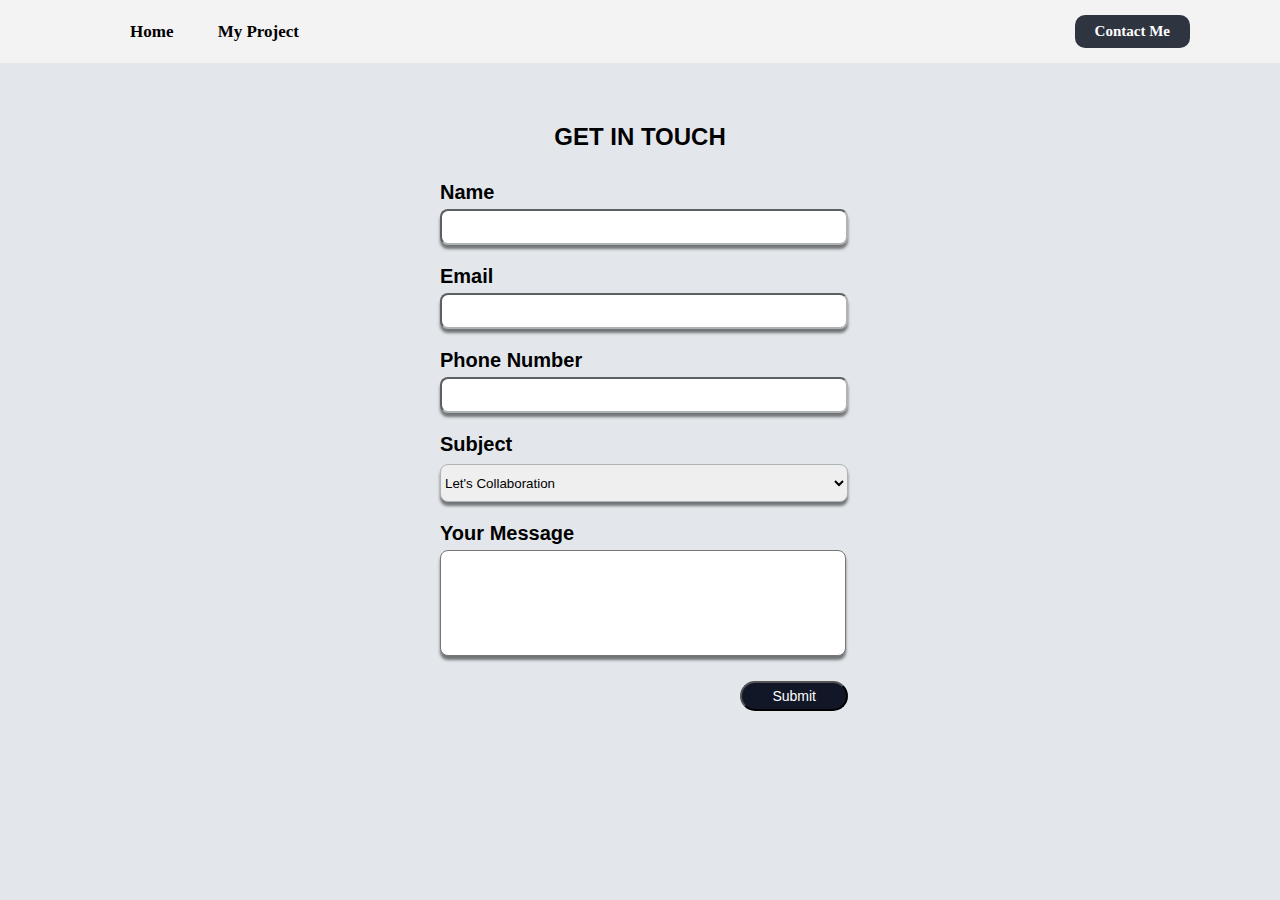
==== contact-form.html @ 0cd1fbd5 "first commit" ====
<!DOCTYPE html>
<html lang="en">
<head>
    <meta charset="UTF-8">
    <meta http-equiv="X-UA-Compatible" content="IE=edge">
    <meta name="viewport" content="width=device-width, initial-scale=1.0">
    <title>Personal Contact - Kholish Nurfajri</title>
    <link rel="stylesheet" href="style.css">
    <script src="index.js"></script>
</head>
<body>
    <nav>
        <div class="nav-left">
            <a href="index.html">
            <img src="assets/logo.png" alt=""></a>
            <ul>
                <li><a href="index.html">Home</a></li>
                <li><a href="my-project.html">My Project</a></li>
            </ul>
        </div>

        <div class="nav-right">
            <a href="contact-form.html">Contact Me</a>
        </div>
</nav>

<div class="title">
    <h2>GET IN TOUCH</p>
</div>
    <form action="">
    <div id="form">
        <div class="input-name">
            <label for="Name">Name</label>
            <input type="text" id="name"    >
        </div>

        <div class="input-email">
            <label for="Email">Email</label>
            <input type="email" id="email"  >
        </div>

        <div class="input-number">
            <label for="Phone Number">Phone Number</label>
            <input type="text" id="number"  >
        </div>

        <div class="input-subject">
            <label for="Subject">Subject</label>
            <select name="subject" id="subject">
                <option value="Let's Collaboration">Let's Collaboration</option>
                <option value="Let's Talk">Let's Talk</option>
            </select>
        </div>

        <div class="input-message">
            <label for="message">Your Message</label>
            <textarea name="Your Message" id="message" cols="30" rows="10"></textarea>
        </div>
        <div class="tombol">
        <button id="tombol" onclick="submitForm()">Submit</button>
    </div>
    </form>
</body>
</html>
---- style.css ----
@import url('https://fonts.googleapis.com/css2?family=Poppins:ital,wght@0,100;0,200;0,300;0,400;0,500;0,600;0,700;0,800;0,900;1,100;1,200;1,300;1,400;1,500;1,600;1,700;1,800;1,900&display=swap');
        p{font-family: 'Poppins', sans-serif;
        }
body{
    margin: 0;
    background-color: #e3e7eb;
}

nav {
    background-color: #f4f3f3;
    height: 7vh;
    display: flex;
}

nav div{
    display: flex;
    align-items: center;
    font-size: 17px;
    font-weight: 700;
}

nav .nav-left{
    flex: 50%;
    margin-left: 50px;
}

nav .nav-right{
    flex: 50%;
    justify-content: flex-end;
    margin-right: 90px;
}

nav ul li{
    display: inline;
    margin-left: 40px;
}

nav ul li a{
    color: black;
    text-decoration: none;
}

nav .nav-right a{
    color: white;
    text-decoration: none;
    border: none;
    border-radius: 10px;
    padding: 8px 20px;
    background-color: #2f3441;
    font-size: 15px;
}

.container{
    border: 1px solid none;
    background-color: #fefefe;
    width: 900px;
    height: 500px;
    margin: auto;
    margin-top: 70px;
    box-shadow: 0px 20px 10px 10px rgb(152, 151, 151) ;
    display: flex;
    border-radius: 10px;
}


.content-left {
    flex: 50%;
    margin-top: 58px;
    text-align: justify;
    margin-left: 80px;
}

.content-right {
    flex: 50%;
}

button{
    border-radius: 20px;
    background-color: black;
    color: white;
    padding: 5px 30px;
    font-size: 14px;
    text-decoration: none;
    cursor: pointer;
    margin-right: 30px;
    margin-top: 20px;
}

.sosmed{
    font-size: 11px;
    margin-top: 50px;
}

.sosmed a{
    text-decoration: none;
    color: inherit;
    margin-right: 5px;
}

.photo{
    border: 1px solid white;
    width: 280px;
    height: 370px;
    margin: auto;
    margin-top: 50px;
    margin-right: 80px;
    background-color: #f9f5f5;
    justify-content: center;
    box-shadow: 4px 8px 12px 0px #aeb3b6;
    border-radius: 6px;
    text-align: center;
}

.photo img{
    width:100%;
    height: 280px;
    border-radius: 6px;
    align-items: center;
    justify-content: center;
    margin-bottom: -10px;
}

.title{
    font-family: sans-serif;
}

form {
    border: 1px solid none;
    width: 400px;
    margin: auto;
    margin-top: 30px;
    font-family: sans-serif;
    font-weight: bold;
    font-size: 20px;

}

#name {
    width: 100%;
    height: 30px;
    margin-top: 5px;
    border-radius: 8px;
    border-color: #aeb3b6  ;
    box-shadow: 0px 4px 3px rgba(0, 0, 0, .5)
}

.input-email input{
    width: 100%;
    height: 30px;
    margin-top: 5px;
    border-radius: 8px;
    border-color: #aeb3b6 ;
    box-shadow: 0px 4px 3px rgba(0, 0, 0, .5)
}

.input-number input {
    width: 100%;
    height: 30px;
    margin-top: 5px;
    border-radius: 8px;
    border-color: #aeb3b6 ;
    box-shadow: 0px 4px 3px rgba(0, 0, 0, .5);
}
.input-subject select {
    width: 102%;
    height: 38px;
    margin-top: 8px;
    border-radius: 8px;
    border-color: #aeb3b6 ;
    box-shadow: 0px 4px 3px rgba(0, 0, 0, .5)

}


#message {
    width: 100%;
    height: 100px;
    margin-top: 5px;
    border-radius: 8px;
    resize: none;
    box-shadow: 0px 4px 3px rgba(0, 0, 0, .5)
}

.input-email {
    margin-top: 20px;
    outline: none;
}

.input-number {
    margin-top: 20px;
}

.input-message {
    margin-top: 20px;
}

.input-subject {
    margin-top: 20px;
}

#select-selected:after {
    position: absolute;
    content: "";
    top: 14px;
    right: 10px;
    width: 0;
    height: 0;
    border: 6px solid transparent;
    border-color: #fff transparent transparent transparent;
}


#tombol{
    border-radius: 20px;
    background-color: #111727;
    color: white;
    padding: 5px 30px;
    font-size: 14px;
    text-decoration: none;
    justify-content: flex-end;
    cursor: pointer;
}

#tombol {
    text-align: end;
    margin-right: -38px;
}

.form label{
    font-size: 21px;
    font-weight: 1000;
}

.title{
    margin: auto;
    text-align: center;
    margin-top: 60px;
}
.tombol{
    text-align: end;
    margin-right: 30px;
}


#upper-side{
    background-color: #e3e7eb;
    margin: auto;
    width: 370px;
    font-family: Arial, Helvetica, sans-serif;
    font-weight: 700;
    margin-top: 0px;
}

#upper-side{

    margin-top: 70px;
}

#project-form{
    margin-top: 50px;
}

.grey{
    background-color: #e3e7eb;
    margin-top: -20px;
}

#project-startend label{
    margin-right: 110px;
}

#upper-side h2{
    text-align: center;
}

#project-startend{
    margin-top: 20px;
}

#project-description{
    margin-top: 20px;
}

#project-technologies{
    margin-top: 20px;
    margin-right: 20px;

}

#project-image{
    margin-top: 20px;
}

#tombol-project{
    text-align: end;
    margin-top: 20px;
    margin-right: -10%;
}
#project-name input{
    width: 92%;
    height: 30px;
    margin-top: 5px;
    border-radius: 8px;
    padding: 5px;
    border-color: #aeb3b6  ;
    box-shadow: 0px 4px 3px rgba(0, 0, 0, .5)

}

#project-startend input{
    width: 43%;
    height: 30px;
    padding: 5px;   
    margin-top: 5px;
    margin-right: 3px;
    border-radius: 8px;
    border-color: #aeb3b6  ;
    box-shadow: 0px 4px 3px rgba(0, 0, 0, .5)
}

#project-description textarea{
    width: 91%;
    height: 120px;
    padding: 6px;
    margin-top: 5px;
    border-radius: 8px;
    border-color: #aeb3b6  ;
    box-shadow: 0px 4px 3px rgba(0, 0, 0, .5);
    resize: none;
}

#tech-left{
    margin-top: 8px;
    font-weight: normal;
}


#tech-left input{
    margin-top: 5px;
    font-size: 10px;
}


#input-image-group{
    width: 93%;
    height: 35px;
    padding: -10px;
    background-color: white;
    border-radius: 4px;
    cursor: pointer;
    margin-top: 10px;
    box-shadow: 0px 4px 3px rgba(0, 0, 0, .5)
}


#p{
    background-color: #c9c5c5;
    border-radius: 4px;
    height: 35px;
    margin-top: 0px;
    color: #9b9999;;
    box-shadow: 0px 4px 3px rgba(0, 0, 0, .5)
}

#i{
    margin-top: -12px;
    margin-right: 10px;
}

#input-image-group label{
    cursor: pointer;
    display: flex;
    align-items: center;
    justify-content: space-between;
}

#lower-side{
    background-color: #f8f8f8;
    margin-top:30px;
    width: 100%;
    display: grid;
}


/* Card detail */

.detail-project{
    margin: 40px;
}

.detail-project h1{
    text-align: center;
    margin-bottom: 50px;
    font-family: sans-serif;
}

.r {
    display: flex;
    flex-direction: column;
}

.detail-duration{
    margin-top: 0px;
    font-weight: 500;
}

.content-detail{
    display: flex;
    gap: 30px;
    height: 70vh;
    margin-bottom: 20px;
}

.head-detail-image{
    object-fit: cover; 
    border-radius: 10px;
    width:60%;
    height: 400px;
    margin-right: 100px;
}

.detail-item{
display: grid;
grid-template-columns: repeat(2,minmax(0,1fr));
font-size: 20px;
column-gap: 50px;
}

.detail-content{
    text-align: justify;
    margin-top: -100px;
}

.white{
    background-color: white;
}

#white{
    background-color: white;
    display: grid;
}
/* card */

#project-card h1{
    text-align: center;
    font-family: sans-serif;
    font-weight: bolder;
    padding: 50px;
}

.grid{

    column-gap: 20px;
    row-gap: 60px;
    width: 25%;
    height: 20%;
    margin: 60px auto;
    margin-bottom: 10px;
    display: grid;
    grid-template-columns: repeat(4,1fr 1fr );
    margin-left: 30px;
}


#cards{
    background-color: white;
    display: grid;
    border-radius: 8px;
    box-shadow: 0 10px 40px rgba(0 , 0, 0, .5);
    padding: 10px;
    margin-top: -50px;
    height: 450px;
    width: 316px;
}
.div-up{
    display:block;
    width: 316px;
    height: 200px;
}

.div-down{
    display: block;
    width: 316px;
    height: 200px;
}

.div-up img {
    width: 100%;
    height: 100%;
    display: block;
    border-radius: 8px;
}

#cards a{
    text-decoration: none;
    color: black;;
    margin-bottom: 50px;
}

.card-title{
    margin-top: -1px;
    margin-bottom: -18px;
    font-size: 20px;
    font-weight: bold;
}

.card-technologies{
    font-size: 20px;
    margin-top: -10px;
    margin-bottom: -19px;
}

.butom-action{
    background-color: black;
    color: white;
    border-radius: 100px;
    padding: 6px 50px;
    margin-left: 10px;
    margin-top: 10px;
}


/**/


#project-card{
    text-align: center;
    margin-top: 50px;
}
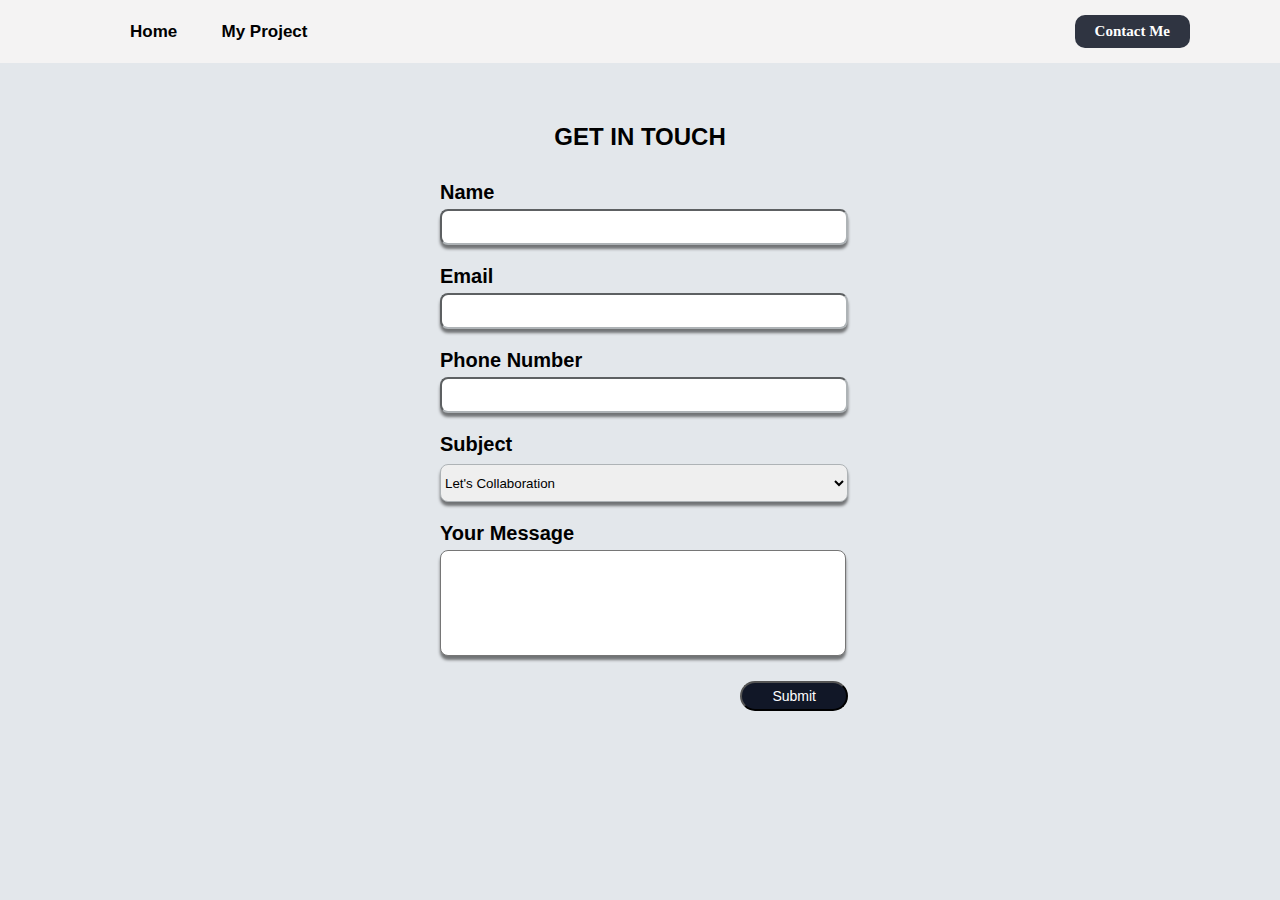
==== commit 217af142: "first commit" ====
--- a/contact-form.html
+++ b/contact-form.html
@@ -27,7 +27,7 @@
 <div class="title">
     <h2>GET IN TOUCH</p>
 </div>
-    <form action="">
+    <form >
     <div id="form">
         <div class="input-name">
             <label for="Name">Name</label>
--- a/style.css
+++ b/style.css
@@ -6,6 +6,8 @@
     background-color: #e3e7eb;
 }
 
+/* Nav */
+
 nav {
     background-color: #f4f3f3;
     height: 7vh;
@@ -33,6 +35,12 @@
 nav ul li{
     display: inline;
     margin-left: 40px;
+    font-family: sans-serif;
+    
+}
+
+nav ul li :active{
+    font-weight: 1000;
 }
 
 nav ul li a{
@@ -50,14 +58,17 @@
     font-size: 15px;
 }
 
+/* /NAV */
+
+/* %CARD BERANDA */
 .container{
     border: 1px solid none;
     background-color: #fefefe;
-    width: 900px;
-    height: 500px;
+    width: 1200px;
+    height: 80vh;
     margin: auto;
-    margin-top: 70px;
-    box-shadow: 0px 20px 10px 10px rgb(152, 151, 151) ;
+    margin-top: 50px;
+    box-shadow: 0px 10px 40px rgba(0 , 0, 0, .5) ;
     display: flex;
     border-radius: 10px;
 }
@@ -65,13 +76,17 @@
 
 .content-left {
     flex: 50%;
-    margin-top: 58px;
+    margin-top: 80px;
     text-align: justify;
     margin-left: 80px;
 }
 
 .content-right {
     flex: 50%;
+}
+
+.contact{
+    margin-top: 50px;
 }
 
 button{
@@ -79,16 +94,36 @@
     background-color: black;
     color: white;
     padding: 5px 30px;
-    font-size: 14px;
+    font-size: 17px;
     text-decoration: none;
     cursor: pointer;
     margin-right: 30px;
     margin-top: 20px;
 }
 
+.contact button{
+    font-size: 18px;
+}
+
+.cv{
+    text-decoration: none;
+    color: black;
+    font-size: 17px;
+} 
+
+.text h2{
+    font-family: sans-serif;
+    font-weight: 800;
+}
+
+.text p {
+    font-family: sans-serif;
+    font-size: 20px;
+}
 .sosmed{
-    font-size: 11px;
-    margin-top: 50px;
+    font-size: 16px;
+    margin-top: 100px;
+    margin-left: 20px;
 }
 
 .sosmed a{
@@ -99,8 +134,8 @@
 
 .photo{
     border: 1px solid white;
-    width: 280px;
-    height: 370px;
+    width: 400px;
+    height: 480px;
     margin: auto;
     margin-top: 50px;
     margin-right: 80px;
@@ -109,23 +144,37 @@
     box-shadow: 4px 8px 12px 0px #aeb3b6;
     border-radius: 6px;
     text-align: center;
+    font-size: 20px;
+}
+
+.photo h3{ 
+    font-family: sans-serif;
+    font-weight: 1000;
+}
+.photo p{
+    margin-top: -20px;
+    font-size: 18px;
+    font-family: sans-serif;
 }
 
 .photo img{
     width:100%;
-    height: 280px;
+    height: 380px;
     border-radius: 6px;
     align-items: center;
     justify-content: center;
     margin-bottom: -10px;
 }
 
+/* /CARDBERANDA */
+
+
+/* #CONTACT FORM */
 .title{
     font-family: sans-serif;
 }
 
 form {
-    border: 1px solid none;
     width: 400px;
     margin: auto;
     margin-top: 30px;
@@ -226,6 +275,7 @@
     margin-right: -38px;
 }
 
+/* #CONTACT FORM */
 .form label{
     font-size: 21px;
     font-weight: 1000;
@@ -249,17 +299,22 @@
     font-family: Arial, Helvetica, sans-serif;
     font-weight: 700;
     margin-top: 0px;
-}
-
-#upper-side{
-
-    margin-top: 70px;
-}
+    margin-top: 60px;
+}
+
+
 
 #project-form{
-    margin-top: 50px;
-}
-
+    margin-top: 20px;
+    width: 500px;
+}
+
+#project-form label{
+    font-size: 20px;
+}
+#project-image label{
+    font-size: 20px;
+}
 .grey{
     background-color: #e3e7eb;
     margin-top: -20px;
@@ -288,18 +343,21 @@
 }
 
 #project-image{
-    margin-top: 20px;
+    margin-top: 0px;
+}
+
+#tombol-project button{
+    font-size: 20px;
 }
 
 #tombol-project{
     text-align: end;
-    margin-top: 20px;
-    margin-right: -10%;
+    margin-right: -20%;
 }
 #project-name input{
-    width: 92%;
+    width: 400px;
     height: 30px;
-    margin-top: 5px;
+    margin-top: 10px;
     border-radius: 8px;
     padding: 5px;
     border-color: #aeb3b6  ;
@@ -308,7 +366,7 @@
 }
 
 #project-startend input{
-    width: 43%;
+    width: 190px;
     height: 30px;
     padding: 5px;   
     margin-top: 5px;
@@ -319,8 +377,8 @@
 }
 
 #project-description textarea{
-    width: 91%;
-    height: 120px;
+    width: 400px;
+    height: 100px;
     padding: 6px;
     margin-top: 5px;
     border-radius: 8px;
@@ -329,21 +387,37 @@
     resize: none;
 }
 
+#c1{
+    margin-right: 90px;
+    margin-bottom: 10px;
+    display: inline-block;
+}
+#c2{
+    margin-right: 100px;
+    margin-bottom: 10px;
+    display: inline-block;
+}
 #tech-left{
     margin-top: 8px;
     font-weight: normal;
+    font-size: 19px;
+    display: inline;
 }
 
 
 #tech-left input{
     margin-top: 5px;
     font-size: 10px;
+    box-sizing: 20px;
+    width: 20px;
+    height: 20px;
+    box-shadow: 0px 4px 3px rgba(0, 0, 0, .3);
 }
 
 
 #input-image-group{
-    width: 93%;
-    height: 35px;
+    width: 410px;
+    height: 40px;
     padding: -10px;
     background-color: white;
     border-radius: 4px;
@@ -356,10 +430,13 @@
 #p{
     background-color: #c9c5c5;
     border-radius: 4px;
-    height: 35px;
+    height: 25px;
     margin-top: 0px;
     color: #9b9999;;
-    box-shadow: 0px 4px 3px rgba(0, 0, 0, .5)
+    box-shadow: 0px 4px 3px rgba(0, 0, 0, .5);
+    font-size: 20px;
+    padding-top: 6px;
+    padding-bottom: 6px;
 }
 
 #i{
@@ -444,21 +521,22 @@
 #project-card h1{
     text-align: center;
     font-family: sans-serif;
-    font-weight: bolder;
+    font-weight: 800;
+    font-size: 45px;
     padding: 50px;
 }
 
 .grid{
 
     column-gap: 20px;
-    row-gap: 60px;
+    row-gap: 90px;
     width: 25%;
     height: 20%;
     margin: 60px auto;
     margin-bottom: 10px;
     display: grid;
-    grid-template-columns: repeat(4,1fr 1fr );
-    margin-left: 30px;
+    grid-template-columns: repeat(4,1fr );
+    margin-left: 70px;
 }
 
 
@@ -468,7 +546,7 @@
     border-radius: 8px;
     box-shadow: 0 10px 40px rgba(0 , 0, 0, .5);
     padding: 10px;
-    margin-top: -50px;
+    margin-top: -70px;
     height: 450px;
     width: 316px;
 }
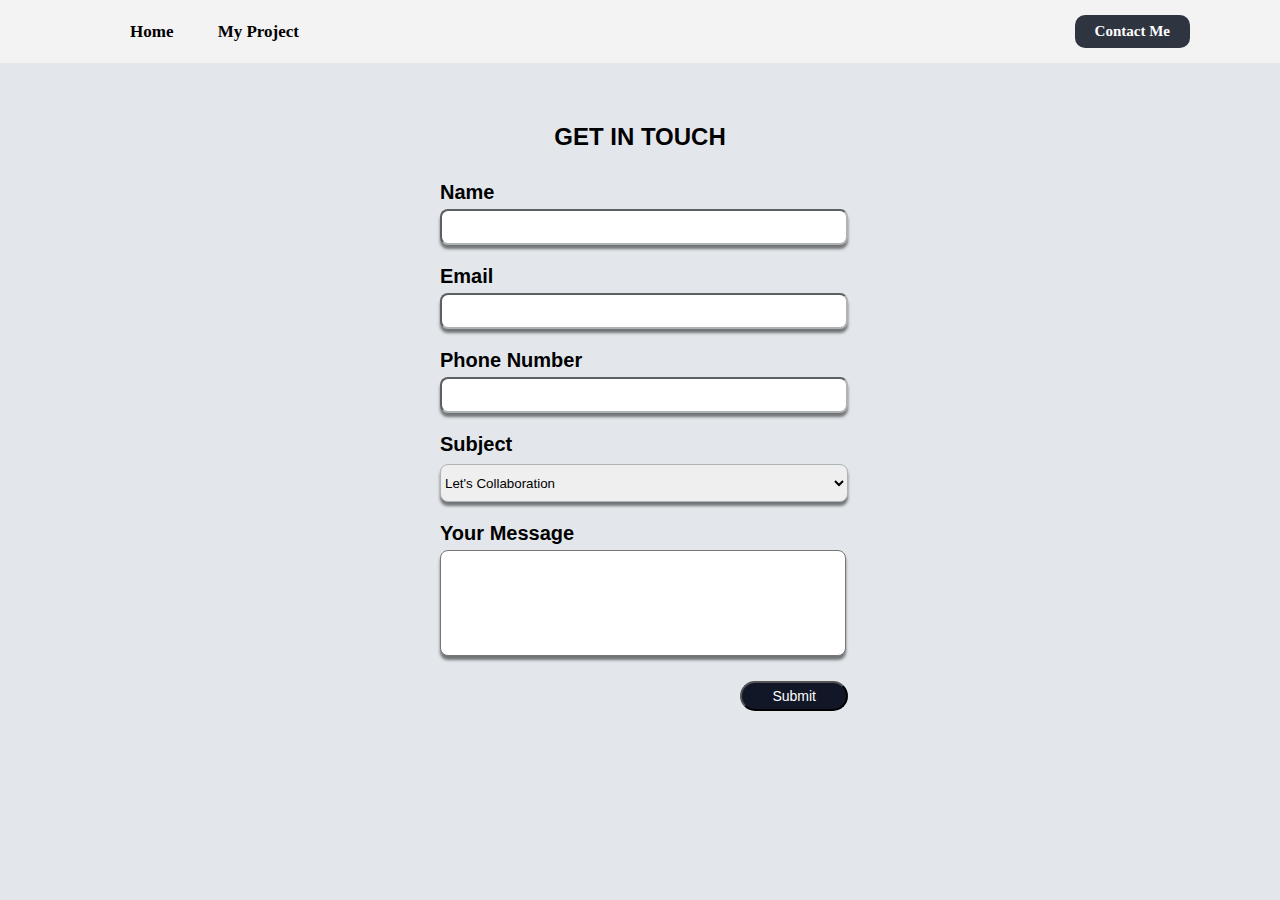
==== commit 5e617a1e: "first commit" ====
--- a/contact-form.html
+++ b/contact-form.html
@@ -4,7 +4,7 @@
     <meta charset="UTF-8">
     <meta http-equiv="X-UA-Compatible" content="IE=edge">
     <meta name="viewport" content="width=device-width, initial-scale=1.0">
-    <title>Personal Contact - Kholish Nurfajri</title>
+    <title>Personal Contact -  Kholish Nurfajri</title>
     <link rel="stylesheet" href="style.css">
     <script src="index.js"></script>
 </head>
@@ -27,7 +27,7 @@
 <div class="title">
     <h2>GET IN TOUCH</p>
 </div>
-    <form >
+    <form action="">
     <div id="form">
         <div class="input-name">
             <label for="Name">Name</label>
--- a/style.css
+++ b/style.css
@@ -6,12 +6,11 @@
     background-color: #e3e7eb;
 }
 
-/* Nav */
-
 nav {
     background-color: #f4f3f3;
     height: 7vh;
     display: flex;
+    
 }
 
 nav div{
@@ -35,12 +34,6 @@
 nav ul li{
     display: inline;
     margin-left: 40px;
-    font-family: sans-serif;
-    
-}
-
-nav ul li :active{
-    font-weight: 1000;
 }
 
 nav ul li a{
@@ -58,17 +51,14 @@
     font-size: 15px;
 }
 
-/* /NAV */
-
-/* %CARD BERANDA */
 .container{
     border: 1px solid none;
     background-color: #fefefe;
-    width: 1200px;
-    height: 80vh;
+    width: 900px;
+    height: 500px;
     margin: auto;
-    margin-top: 50px;
-    box-shadow: 0px 10px 40px rgba(0 , 0, 0, .5) ;
+    margin-top: 70px;
+    box-shadow: 0px 20px 10px 10px rgb(152, 151, 151) ;
     display: flex;
     border-radius: 10px;
 }
@@ -76,17 +66,13 @@
 
 .content-left {
     flex: 50%;
-    margin-top: 80px;
+    margin-top: 58px;
     text-align: justify;
     margin-left: 80px;
 }
 
 .content-right {
     flex: 50%;
-}
-
-.contact{
-    margin-top: 50px;
 }
 
 button{
@@ -94,36 +80,16 @@
     background-color: black;
     color: white;
     padding: 5px 30px;
-    font-size: 17px;
+    font-size: 14px;
     text-decoration: none;
     cursor: pointer;
     margin-right: 30px;
     margin-top: 20px;
 }
 
-.contact button{
-    font-size: 18px;
-}
-
-.cv{
-    text-decoration: none;
-    color: black;
-    font-size: 17px;
-} 
-
-.text h2{
-    font-family: sans-serif;
-    font-weight: 800;
-}
-
-.text p {
-    font-family: sans-serif;
-    font-size: 20px;
-}
 .sosmed{
-    font-size: 16px;
-    margin-top: 100px;
-    margin-left: 20px;
+    font-size: 11px;
+    margin-top: 50px;
 }
 
 .sosmed a{
@@ -134,8 +100,8 @@
 
 .photo{
     border: 1px solid white;
-    width: 400px;
-    height: 480px;
+    width: 280px;
+    height: 370px;
     margin: auto;
     margin-top: 50px;
     margin-right: 80px;
@@ -144,37 +110,23 @@
     box-shadow: 4px 8px 12px 0px #aeb3b6;
     border-radius: 6px;
     text-align: center;
-    font-size: 20px;
-}
-
-.photo h3{ 
-    font-family: sans-serif;
-    font-weight: 1000;
-}
-.photo p{
-    margin-top: -20px;
-    font-size: 18px;
-    font-family: sans-serif;
 }
 
 .photo img{
     width:100%;
-    height: 380px;
+    height: 280px;
     border-radius: 6px;
     align-items: center;
     justify-content: center;
     margin-bottom: -10px;
 }
 
-/* /CARDBERANDA */
-
-
-/* #CONTACT FORM */
 .title{
     font-family: sans-serif;
 }
 
 form {
+    border: 1px solid none;
     width: 400px;
     margin: auto;
     margin-top: 30px;
@@ -275,7 +227,6 @@
     margin-right: -38px;
 }
 
-/* #CONTACT FORM */
 .form label{
     font-size: 21px;
     font-weight: 1000;
@@ -299,22 +250,17 @@
     font-family: Arial, Helvetica, sans-serif;
     font-weight: 700;
     margin-top: 0px;
-    margin-top: 60px;
-}
-
-
+}
+
+#upper-side{
+
+    margin-top: 70px;
+}
 
 #project-form{
-    margin-top: 20px;
-    width: 500px;
-}
-
-#project-form label{
-    font-size: 20px;
-}
-#project-image label{
-    font-size: 20px;
-}
+    margin-top: 50px;
+}
+
 .grey{
     background-color: #e3e7eb;
     margin-top: -20px;
@@ -343,21 +289,18 @@
 }
 
 #project-image{
-    margin-top: 0px;
-}
-
-#tombol-project button{
-    font-size: 20px;
+    margin-top: 20px;
 }
 
 #tombol-project{
     text-align: end;
-    margin-right: -20%;
+    margin-top: 20px;
+    margin-right: -10%;
 }
 #project-name input{
-    width: 400px;
+    width: 92%;
     height: 30px;
-    margin-top: 10px;
+    margin-top: 5px;
     border-radius: 8px;
     padding: 5px;
     border-color: #aeb3b6  ;
@@ -366,7 +309,7 @@
 }
 
 #project-startend input{
-    width: 190px;
+    width: 43%;
     height: 30px;
     padding: 5px;   
     margin-top: 5px;
@@ -377,8 +320,8 @@
 }
 
 #project-description textarea{
-    width: 400px;
-    height: 100px;
+    width: 91%;
+    height: 120px;
     padding: 6px;
     margin-top: 5px;
     border-radius: 8px;
@@ -387,37 +330,21 @@
     resize: none;
 }
 
-#c1{
-    margin-right: 90px;
-    margin-bottom: 10px;
-    display: inline-block;
-}
-#c2{
-    margin-right: 100px;
-    margin-bottom: 10px;
-    display: inline-block;
-}
 #tech-left{
     margin-top: 8px;
     font-weight: normal;
-    font-size: 19px;
-    display: inline;
 }
 
 
 #tech-left input{
     margin-top: 5px;
     font-size: 10px;
-    box-sizing: 20px;
-    width: 20px;
-    height: 20px;
-    box-shadow: 0px 4px 3px rgba(0, 0, 0, .3);
 }
 
 
 #input-image-group{
-    width: 410px;
-    height: 40px;
+    width: 93%;
+    height: 35px;
     padding: -10px;
     background-color: white;
     border-radius: 4px;
@@ -430,13 +357,10 @@
 #p{
     background-color: #c9c5c5;
     border-radius: 4px;
-    height: 25px;
+    height: 35px;
     margin-top: 0px;
     color: #9b9999;;
-    box-shadow: 0px 4px 3px rgba(0, 0, 0, .5);
-    font-size: 20px;
-    padding-top: 6px;
-    padding-bottom: 6px;
+    box-shadow: 0px 4px 3px rgba(0, 0, 0, .5)
 }
 
 #i{
@@ -521,22 +445,21 @@
 #project-card h1{
     text-align: center;
     font-family: sans-serif;
-    font-weight: 800;
-    font-size: 45px;
+    font-weight: bolder;
     padding: 50px;
 }
 
 .grid{
 
     column-gap: 20px;
-    row-gap: 90px;
+    row-gap: 60px;
     width: 25%;
     height: 20%;
     margin: 60px auto;
     margin-bottom: 10px;
     display: grid;
-    grid-template-columns: repeat(4,1fr );
-    margin-left: 70px;
+    grid-template-columns: repeat(4,1fr 1fr );
+    margin-left: 30px;
 }
 
 
@@ -546,7 +469,7 @@
     border-radius: 8px;
     box-shadow: 0 10px 40px rgba(0 , 0, 0, .5);
     padding: 10px;
-    margin-top: -70px;
+    margin-top: -50px;
     height: 450px;
     width: 316px;
 }
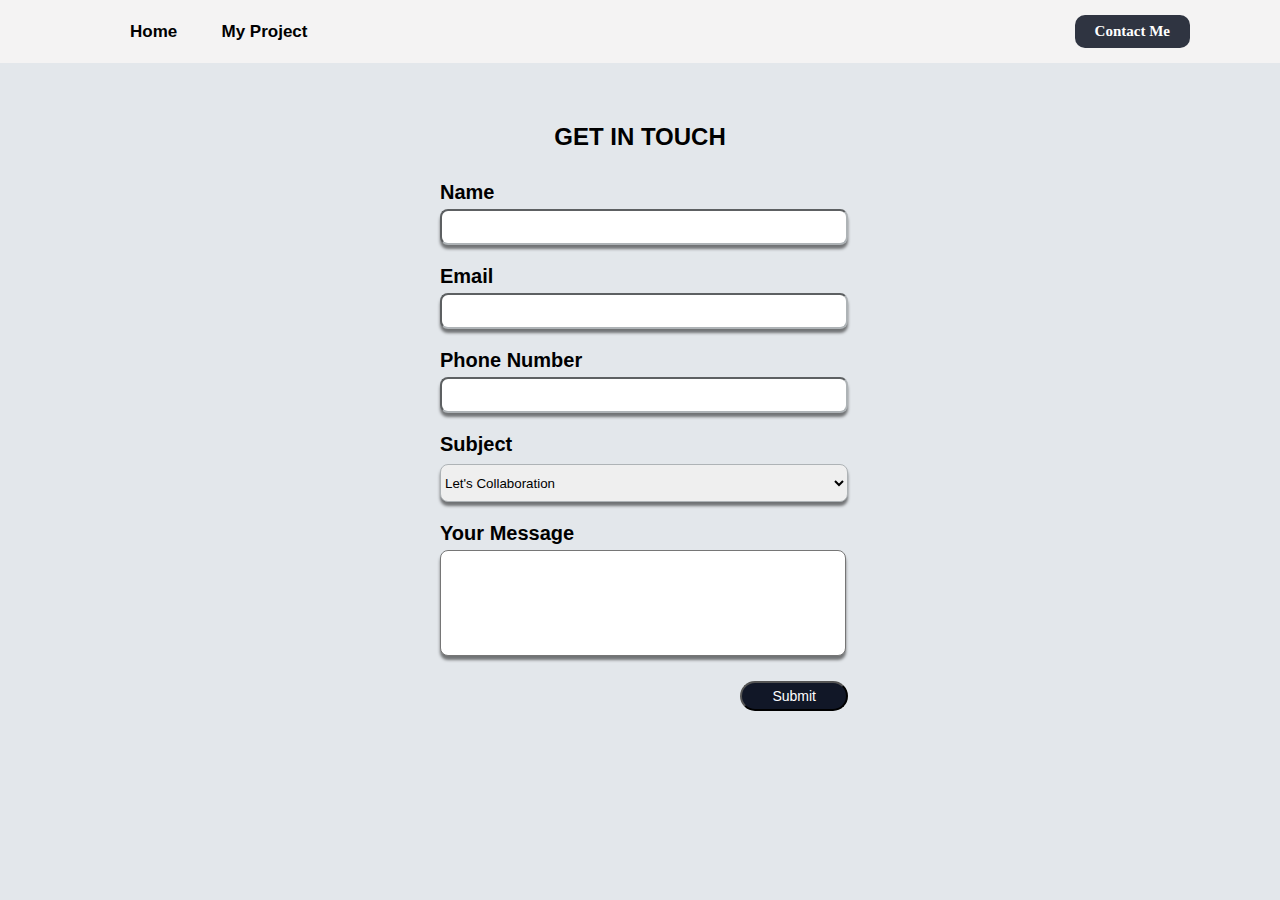
==== commit 67c02e62: "Merge branch 'main' of https://github.com/KholishN/day-5" ====
--- a/contact-form.html
+++ b/contact-form.html
@@ -27,7 +27,7 @@
 <div class="title">
     <h2>GET IN TOUCH</p>
 </div>
-    <form action="">
+    <form >
     <div id="form">
         <div class="input-name">
             <label for="Name">Name</label>
--- a/style.css
+++ b/style.css
@@ -6,6 +6,8 @@
     background-color: #e3e7eb;
 }
 
+/* Nav */
+
 nav {
     background-color: #f4f3f3;
     height: 7vh;
@@ -34,6 +36,12 @@
 nav ul li{
     display: inline;
     margin-left: 40px;
+    font-family: sans-serif;
+    
+}
+
+nav ul li :active{
+    font-weight: 1000;
 }
 
 nav ul li a{
@@ -51,14 +59,17 @@
     font-size: 15px;
 }
 
+/* /NAV */
+
+/* %CARD BERANDA */
 .container{
     border: 1px solid none;
     background-color: #fefefe;
-    width: 900px;
-    height: 500px;
+    width: 1200px;
+    height: 80vh;
     margin: auto;
-    margin-top: 70px;
-    box-shadow: 0px 20px 10px 10px rgb(152, 151, 151) ;
+    margin-top: 50px;
+    box-shadow: 0px 10px 40px rgba(0 , 0, 0, .5) ;
     display: flex;
     border-radius: 10px;
 }
@@ -66,13 +77,17 @@
 
 .content-left {
     flex: 50%;
-    margin-top: 58px;
+    margin-top: 80px;
     text-align: justify;
     margin-left: 80px;
 }
 
 .content-right {
     flex: 50%;
+}
+
+.contact{
+    margin-top: 50px;
 }
 
 button{
@@ -80,16 +95,36 @@
     background-color: black;
     color: white;
     padding: 5px 30px;
-    font-size: 14px;
+    font-size: 17px;
     text-decoration: none;
     cursor: pointer;
     margin-right: 30px;
     margin-top: 20px;
 }
 
+.contact button{
+    font-size: 18px;
+}
+
+.cv{
+    text-decoration: none;
+    color: black;
+    font-size: 17px;
+} 
+
+.text h2{
+    font-family: sans-serif;
+    font-weight: 800;
+}
+
+.text p {
+    font-family: sans-serif;
+    font-size: 20px;
+}
 .sosmed{
-    font-size: 11px;
-    margin-top: 50px;
+    font-size: 16px;
+    margin-top: 100px;
+    margin-left: 20px;
 }
 
 .sosmed a{
@@ -100,8 +135,8 @@
 
 .photo{
     border: 1px solid white;
-    width: 280px;
-    height: 370px;
+    width: 400px;
+    height: 480px;
     margin: auto;
     margin-top: 50px;
     margin-right: 80px;
@@ -110,23 +145,37 @@
     box-shadow: 4px 8px 12px 0px #aeb3b6;
     border-radius: 6px;
     text-align: center;
+    font-size: 20px;
+}
+
+.photo h3{ 
+    font-family: sans-serif;
+    font-weight: 1000;
+}
+.photo p{
+    margin-top: -20px;
+    font-size: 18px;
+    font-family: sans-serif;
 }
 
 .photo img{
     width:100%;
-    height: 280px;
+    height: 380px;
     border-radius: 6px;
     align-items: center;
     justify-content: center;
     margin-bottom: -10px;
 }
 
+/* /CARDBERANDA */
+
+
+/* #CONTACT FORM */
 .title{
     font-family: sans-serif;
 }
 
 form {
-    border: 1px solid none;
     width: 400px;
     margin: auto;
     margin-top: 30px;
@@ -227,6 +276,7 @@
     margin-right: -38px;
 }
 
+/* #CONTACT FORM */
 .form label{
     font-size: 21px;
     font-weight: 1000;
@@ -250,17 +300,22 @@
     font-family: Arial, Helvetica, sans-serif;
     font-weight: 700;
     margin-top: 0px;
-}
-
-#upper-side{
-
-    margin-top: 70px;
-}
+    margin-top: 60px;
+}
+
+
 
 #project-form{
-    margin-top: 50px;
-}
-
+    margin-top: 20px;
+    width: 500px;
+}
+
+#project-form label{
+    font-size: 20px;
+}
+#project-image label{
+    font-size: 20px;
+}
 .grey{
     background-color: #e3e7eb;
     margin-top: -20px;
@@ -289,18 +344,21 @@
 }
 
 #project-image{
-    margin-top: 20px;
+    margin-top: 0px;
+}
+
+#tombol-project button{
+    font-size: 20px;
 }
 
 #tombol-project{
     text-align: end;
-    margin-top: 20px;
-    margin-right: -10%;
+    margin-right: -20%;
 }
 #project-name input{
-    width: 92%;
+    width: 400px;
     height: 30px;
-    margin-top: 5px;
+    margin-top: 10px;
     border-radius: 8px;
     padding: 5px;
     border-color: #aeb3b6  ;
@@ -309,7 +367,7 @@
 }
 
 #project-startend input{
-    width: 43%;
+    width: 190px;
     height: 30px;
     padding: 5px;   
     margin-top: 5px;
@@ -320,8 +378,8 @@
 }
 
 #project-description textarea{
-    width: 91%;
-    height: 120px;
+    width: 400px;
+    height: 100px;
     padding: 6px;
     margin-top: 5px;
     border-radius: 8px;
@@ -330,21 +388,37 @@
     resize: none;
 }
 
+#c1{
+    margin-right: 90px;
+    margin-bottom: 10px;
+    display: inline-block;
+}
+#c2{
+    margin-right: 100px;
+    margin-bottom: 10px;
+    display: inline-block;
+}
 #tech-left{
     margin-top: 8px;
     font-weight: normal;
+    font-size: 19px;
+    display: inline;
 }
 
 
 #tech-left input{
     margin-top: 5px;
     font-size: 10px;
+    box-sizing: 20px;
+    width: 20px;
+    height: 20px;
+    box-shadow: 0px 4px 3px rgba(0, 0, 0, .3);
 }
 
 
 #input-image-group{
-    width: 93%;
-    height: 35px;
+    width: 410px;
+    height: 40px;
     padding: -10px;
     background-color: white;
     border-radius: 4px;
@@ -357,10 +431,13 @@
 #p{
     background-color: #c9c5c5;
     border-radius: 4px;
-    height: 35px;
+    height: 25px;
     margin-top: 0px;
     color: #9b9999;;
-    box-shadow: 0px 4px 3px rgba(0, 0, 0, .5)
+    box-shadow: 0px 4px 3px rgba(0, 0, 0, .5);
+    font-size: 20px;
+    padding-top: 6px;
+    padding-bottom: 6px;
 }
 
 #i{
@@ -445,21 +522,22 @@
 #project-card h1{
     text-align: center;
     font-family: sans-serif;
-    font-weight: bolder;
+    font-weight: 800;
+    font-size: 45px;
     padding: 50px;
 }
 
 .grid{
 
     column-gap: 20px;
-    row-gap: 60px;
+    row-gap: 90px;
     width: 25%;
     height: 20%;
     margin: 60px auto;
     margin-bottom: 10px;
     display: grid;
-    grid-template-columns: repeat(4,1fr 1fr );
-    margin-left: 30px;
+    grid-template-columns: repeat(4,1fr );
+    margin-left: 70px;
 }
 
 
@@ -469,7 +547,7 @@
     border-radius: 8px;
     box-shadow: 0 10px 40px rgba(0 , 0, 0, .5);
     padding: 10px;
-    margin-top: -50px;
+    margin-top: -70px;
     height: 450px;
     width: 316px;
 }
